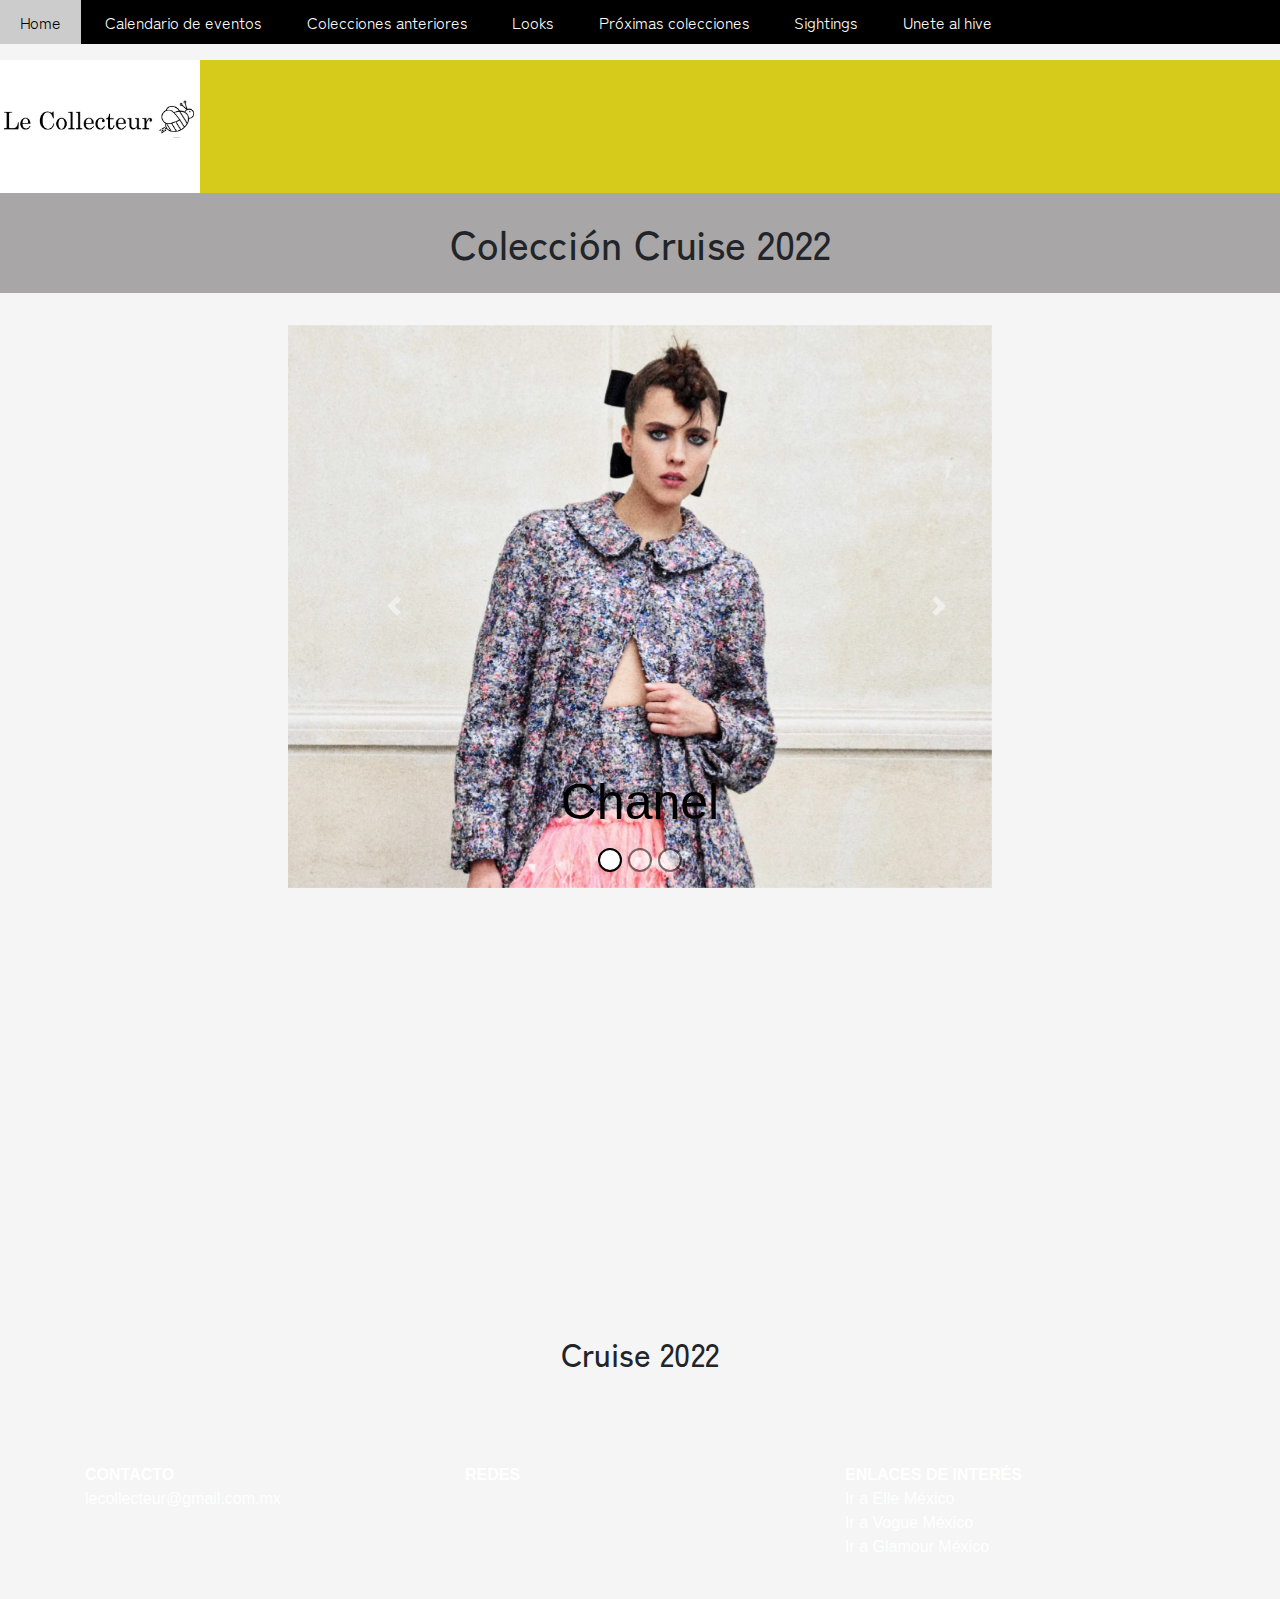
==== index.html @ 97669543 "primer commit" ====
<!DOCTYPE html>
<html lang="es">
  <head>
    <meta charset="UTF-8" />
    <meta http-equiv="X-UA-Compatible" content="IE=edge" />
    <meta name="viewport" content="width=device-width, initial-scale=1.0" />
    <!--CSS Bootstrap-->
    <link
      href="https://cdn.jsdelivr.net/npm/bootstrap@5.1.3/dist/css/bootstrap.min.css"
      rel="stylesheet"
      integrity="sha384-1BmE4kWBq78iYhFldvKuhfTAU6auU8tT94WrHftjDbrCEXSU1oBoqyl2QvZ6jIW3"
      crossorigin="anonymous"
    />

    <!--Carousel Bootstrap-->
    <link rel="stylesheet" href="https://maxcdn.bootstrapcdn.com/bootstrap/4.5.2/css/bootstrap.min.css">
  <script src="https://ajax.googleapis.com/ajax/libs/jquery/3.5.1/jquery.min.js"></script>
  <script src="https://cdnjs.cloudflare.com/ajax/libs/popper.js/1.16.0/umd/popper.min.js"></script>
  <script src="https://maxcdn.bootstrapcdn.com/bootstrap/4.5.2/js/bootstrap.min.js"></script>

    <!--CDN Font Awesome-->
    <link
      rel="stylesheet"
      href="https://cdnjs.cloudflare.com/ajax/libs/font-awesome/6.0.0-beta2/css/all.min.css"
      integrity="sha512-YWzhKL2whUzgiheMoBFwW8CKV4qpHQAEuvilg9FAn5VJUDwKZZxkJNuGM4XkWuk94WCrrwslk8yWNGmY1EduTA=="
      crossorigin="anonymous"
      referrerpolicy="no-referrer"
    />

    <!--Metaetiquetas-->
    <title>Le Collecteur: Todas las colecciones</title>
    <meta name="description" content="Le Collecteur reune todas las colecciones por temporada de las casas de moda más importantes. Incluye los looks de las colecciones, fotos de las celebridades invitadas a los desfiles, calendario de próximos eventos e información de utilidad para los seguidores de la alta costura">
    <meta name="keywords" content="Chanel, Prada, Dior, YSL, Gucci, McQueen, Moschino, MiuMiu, haute couture, alta costura, desfile, colecciones, Spring, Summer, Cruise, Fall, Winter">

    <link
      href="https://fonts.googleapis.com/css2?family=Zen+Kaku+Gothic+Antique&display=swap"
      rel="stylesheet"
    />
    <link rel="stylesheet" href="SCSSlecollecteur\estiloslecollecteur.css"/>
  </head>
  <body>

    <header>
      <!--Bloque BEM-->
      <nav class="nav__ul--propiedades">
        <ul class="menu">
          <li>
            <a href="index.html">Home</a>
          </li>
          <li>
            <a href="seccionesLeCollecteur/calendarioEventos.html"
              >Calendario de eventos
            </a>
          </li>
          <li>
            <a href="seccionesLeCollecteur/coleccionesAnteriores.html"
              >Colecciones anteriores</a
            >
            <ul class="submenu">
              <li><a href="">Chanel</a></li>
              <li><a href="">Dior</a></li>
              <li><a href="">Prada</a></li>
              <li><a href="">McQueen</a></li>
            </ul>
          </li>
          <li>
            <a href="seccionesLeCollecteur/looks.html">Looks</a>
          </li>
          <li>
            <a href="seccionesLeCollecteur/proximasColecciones.html"
              >Próximas colecciones</a
            ><!--En esta sección va la tabla del desafío 2-->
          </li>
          <li>
            <a href="seccionesLeCollecteur/sightings.html">Sightings</a>
          </li>
          <li>
            <a href="seccionesLeCollecteur/uneteAlhive.html">Unete al hive</a
            ><!--En esta sección se incluye el formulario del desafío 2-->
          </li>
        </ul>
      </nav>
    </header>
    <!--Bloque BEM-->
    <div class="div--fondologo">
      <img src="seccionesLeCollecteur/img/LogoLeCollecteur.png" width="200" />
    </div>

    <!--Bloque BEM-->
    <h1 id="titulo1" class="body__h1--formato">Colección Cruise 2022</h1>
    <br />
    <main>
      <section>

        <!--Aqui va el carrousel para seleccionar las colecciones-->
        <!--Carousel con Bootstrap y JavaScript-->
    <div class="sec mx-auto" >
      <div id="demo" class="carousel slide" data-ride="carousel">

        <!-- Indicators -->
        <ul class="carousel-indicators">
          <li data-target="#demo" data-slide-to="0" class="active"></li>
          <li data-target="#demo" data-slide-to="1"></li>
          <li data-target="#demo" data-slide-to="2"></li>
        </ul>
      
        <!-- The slideshow -->
        <div class="carousel-inner">
          <div class="carousel-item active">
            <img src="/CSSlecollecteur/img/CarouselIndex/Cruise2022/chanel.jpg" alt="Chanel" width="810" height="440">
            <div class="carousel-caption">
              <h3>Chanel</h3>
              <p></p>
            </div>
          </div>
          <div class="carousel-item">
            <img src="/CSSlecollecteur/img/CarouselIndex/Cruise2022/dior.jpg" alt="Dior" width="810" height="440" >
            <div class="carousel-caption">
              <h3>Dior</h3>
              <p></p>
            </div>
          </div>
          <div class="carousel-item">
            <img src="/CSSlecollecteur/img/CarouselIndex/Cruise2022/moschino.jpg" alt="Moschino" width="810" height="440">
            <div class="carousel-caption">
              <h3>Moschino</h3>
              <p></p>
            </div>
          </div>
        </div>
      
        <!-- Left and right controls -->
        <a class="carousel-control-prev" href="#demo" data-slide="prev">
          <span class="carousel-control-prev-icon"></span>
        </a>
        <a class="carousel-control-next" href="#demo" data-slide="next">
          <span class="carousel-control-next-icon"></span>
        </a>
      
      </div>
    </div>
      <br/>
      <br/>
      <br/>

      <iframe width="560" height="315" src="https://www.youtube.com/embed/4XrSB3paj0o" title="YouTube video player" frameborder="0" allow="accelerometer; autoplay; clipboard-write; encrypted-media; gyroscope; picture-in-picture" allowfullscreen></iframe>

      </section>
      <br />
      <br />
      <!--Bloque BEM-->
      <h2 class="main__h2--propiedades">Cruise 2022</h2>
    </main>
    <br />
    <br />
    <!--Footer-->
    <footer class="bg-black text-white py-4">
      <div class="container">
        <nav class="row">
          <!--Contacto-->
          <ul class="col-4 list-unstyled">
            <li class="font-weight-bold text-uppercase">Contacto</li>
            <li>
              <a href="#" class="text-reset">lecollecteur@gmail.com.mx</a>
            </li>
          </ul>
          <!--Redes-->
          <ul class="col-4 list-unstyled">
            <li class="font-weight-bold text-uppercase">Redes</li>
            <li class="d-flex justify-content-between">
              <!--Facebook-->
              <a target="blank" href="https://www.facebook.com/" class="text-reset"><i class="fab fa-facebook"></i></a>
              <!--Twitter-->
              <a target="blank" href="https://www.twitter.com/" class="text-reset"><i class="fab fa-twitter"></i></a>
              <!--Instagram-->
              <a target="blank" href="https://www.instagram.com/" class="text-reset"
                ><i class="fab fa-instagram"></i
              ></a>
            </li>
          </ul>
          <!--Enlaces de interés-->
          <ul class="col-4 list-unstyled">
            <li class="font-weight-bold text-uppercase">Enlaces de Interés</li>
            <li>
              <a target="blank" href="https://elle.mx/" class="text-reset"
                >Ir a Elle México</a
              >
            </li> 
            <li>
              <a target="blank" href="https://www.vogue.mx/" class="text-reset"
                >Ir a Vogue México</a
              >
            </li>
            <li>
              <a
                target="blank" href="https://www.glamour.mx/" class="text-reset"
                >Ir a Glamour México</a
              >
            </li>
          </ul>
        </nav>
      </div>
    </footer>

    <!--CDN JAVA Bootstrap-->
    <script
      src="https://cdn.jsdelivr.net/npm/@popperjs/core@2.10.2/dist/umd/popper.min.js"
      integrity="sha384-7+zCNj/IqJ95wo16oMtfsKbZ9ccEh31eOz1HGyDuCQ6wgnyJNSYdrPa03rtR1zdB"
      crossorigin="anonymous"
    ></script>
    <script
      src="https://cdn.jsdelivr.net/npm/bootstrap@5.1.3/dist/js/bootstrap.min.js"
      integrity="sha384-QJHtvGhmr9XOIpI6YVutG+2QOK9T+ZnN4kzFN1RtK3zEFEIsxhlmWl5/YESvpZ13"
      crossorigin="anonymous"
    ></script>
  </body>
</html>
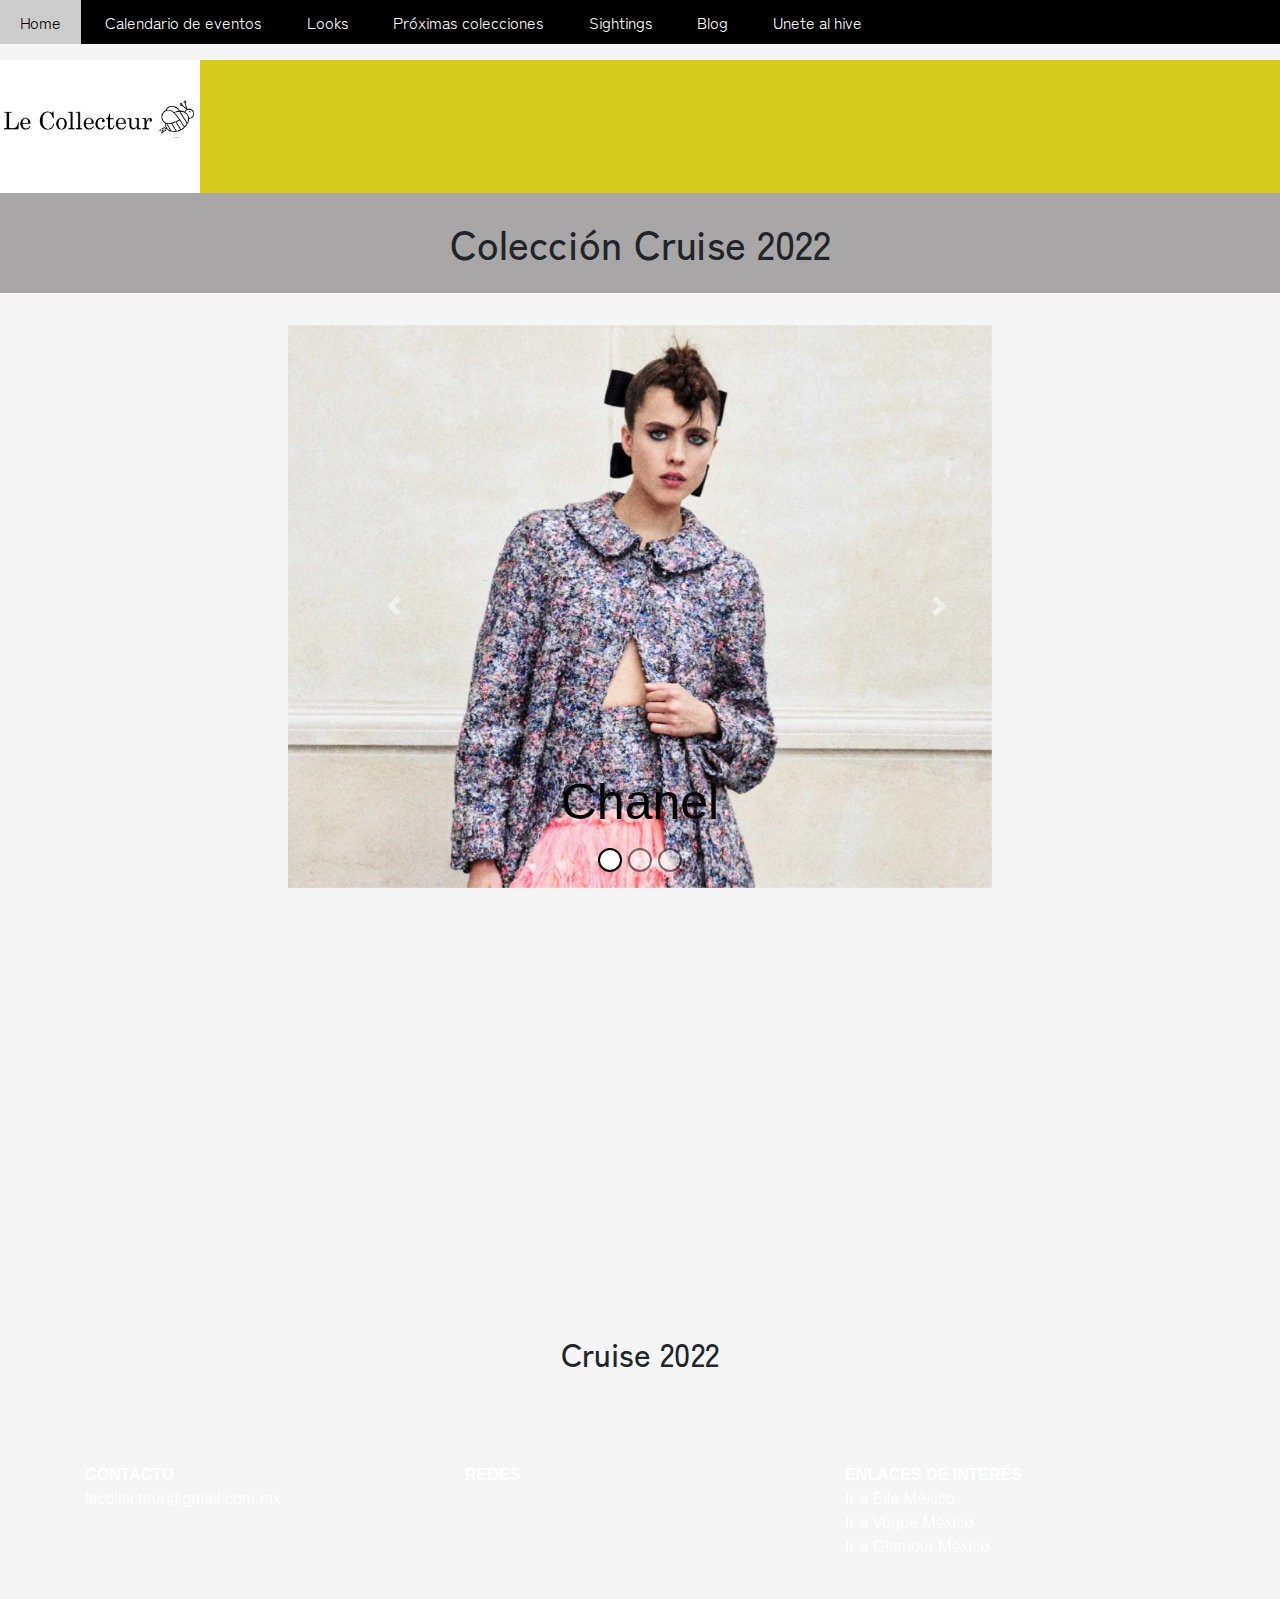
==== commit cbd0795a: "cambios en las seccionesy barra de navegación" ====
--- a/index.html
+++ b/index.html
@@ -13,10 +13,13 @@
     />
 
     <!--Carousel Bootstrap-->
-    <link rel="stylesheet" href="https://maxcdn.bootstrapcdn.com/bootstrap/4.5.2/css/bootstrap.min.css">
-  <script src="https://ajax.googleapis.com/ajax/libs/jquery/3.5.1/jquery.min.js"></script>
-  <script src="https://cdnjs.cloudflare.com/ajax/libs/popper.js/1.16.0/umd/popper.min.js"></script>
-  <script src="https://maxcdn.bootstrapcdn.com/bootstrap/4.5.2/js/bootstrap.min.js"></script>
+    <link
+      rel="stylesheet"
+      href="https://maxcdn.bootstrapcdn.com/bootstrap/4.5.2/css/bootstrap.min.css"
+    />
+    <script src="https://ajax.googleapis.com/ajax/libs/jquery/3.5.1/jquery.min.js"></script>
+    <script src="https://cdnjs.cloudflare.com/ajax/libs/popper.js/1.16.0/umd/popper.min.js"></script>
+    <script src="https://maxcdn.bootstrapcdn.com/bootstrap/4.5.2/js/bootstrap.min.js"></script>
 
     <!--CDN Font Awesome-->
     <link
@@ -29,17 +32,22 @@
 
     <!--Metaetiquetas-->
     <title>Le Collecteur: Todas las colecciones</title>
-    <meta name="description" content="Le Collecteur reune todas las colecciones por temporada de las casas de moda más importantes. Incluye los looks de las colecciones, fotos de las celebridades invitadas a los desfiles, calendario de próximos eventos e información de utilidad para los seguidores de la alta costura">
-    <meta name="keywords" content="Chanel, Prada, Dior, YSL, Gucci, McQueen, Moschino, MiuMiu, haute couture, alta costura, desfile, colecciones, Spring, Summer, Cruise, Fall, Winter">
+    <meta
+      name="description"
+      content="Le Collecteur reune todas las colecciones por temporada de las casas de moda más importantes. Incluye los looks de las colecciones, fotos de las celebridades invitadas a los desfiles, calendario de próximos eventos e información de utilidad para los seguidores de la alta costura"
+    />
+    <meta
+      name="keywords"
+      content="Chanel, Prada, Dior, YSL, Gucci, McQueen, Moschino, MiuMiu, haute couture, alta costura, desfile, colecciones, Spring, Summer, Cruise, Fall, Winter"
+    />
 
     <link
       href="https://fonts.googleapis.com/css2?family=Zen+Kaku+Gothic+Antique&display=swap"
       rel="stylesheet"
     />
-    <link rel="stylesheet" href="SCSSlecollecteur\estiloslecollecteur.css"/>
+    <link rel="stylesheet" href="SCSSlecollecteur\estiloslecollecteur.css" />
   </head>
   <body>
-
     <header>
       <!--Bloque BEM-->
       <nav class="nav__ul--propiedades">
@@ -48,14 +56,16 @@
             <a href="index.html">Home</a>
           </li>
           <li>
-            <a href="seccionesLeCollecteur/calendarioEventos.html"
-              >Calendario de eventos
-            </a>
-          </li>
-          <li>
-            <a href="seccionesLeCollecteur/coleccionesAnteriores.html"
-              >Colecciones anteriores</a
-            >
+            <a href="calendarioEventos.html">Calendario de eventos</a>
+          </li>
+          <li>
+            <a href="looks.html">Looks</a>
+          </li>
+          <li>
+            <a href="proximasColecciones.html">Próximas colecciones</a>
+          </li>
+          <li>
+            <a href="sightings.html">Sightings</a>
             <ul class="submenu">
               <li><a href="">Chanel</a></li>
               <li><a href="">Dior</a></li>
@@ -64,19 +74,10 @@
             </ul>
           </li>
           <li>
-            <a href="seccionesLeCollecteur/looks.html">Looks</a>
-          </li>
-          <li>
-            <a href="seccionesLeCollecteur/proximasColecciones.html"
-              >Próximas colecciones</a
-            ><!--En esta sección va la tabla del desafío 2-->
-          </li>
-          <li>
-            <a href="seccionesLeCollecteur/sightings.html">Sightings</a>
-          </li>
-          <li>
-            <a href="seccionesLeCollecteur/uneteAlhive.html">Unete al hive</a
-            ><!--En esta sección se incluye el formulario del desafío 2-->
+            <a href="blog.html">Blog</a>
+          </li>
+          <li>
+            <a href="uneteAlhive.html">Unete al hive</a>
           </li>
         </ul>
       </nav>
@@ -91,60 +92,79 @@
     <br />
     <main>
       <section>
-
         <!--Aqui va el carrousel para seleccionar las colecciones-->
         <!--Carousel con Bootstrap y JavaScript-->
-    <div class="sec mx-auto" >
-      <div id="demo" class="carousel slide" data-ride="carousel">
-
-        <!-- Indicators -->
-        <ul class="carousel-indicators">
-          <li data-target="#demo" data-slide-to="0" class="active"></li>
-          <li data-target="#demo" data-slide-to="1"></li>
-          <li data-target="#demo" data-slide-to="2"></li>
-        </ul>
-      
-        <!-- The slideshow -->
-        <div class="carousel-inner">
-          <div class="carousel-item active">
-            <img src="/CSSlecollecteur/img/CarouselIndex/Cruise2022/chanel.jpg" alt="Chanel" width="810" height="440">
-            <div class="carousel-caption">
-              <h3>Chanel</h3>
-              <p></p>
+        <div class="sec mx-auto">
+          <div id="demo" class="carousel slide" data-ride="carousel">
+            <!-- Indicators -->
+            <ul class="carousel-indicators">
+              <li data-target="#demo" data-slide-to="0" class="active"></li>
+              <li data-target="#demo" data-slide-to="1"></li>
+              <li data-target="#demo" data-slide-to="2"></li>
+            </ul>
+
+            <!-- The slideshow -->
+            <div class="carousel-inner">
+              <div class="carousel-item active">
+                <img
+                  src="/CSSlecollecteur/img/CarouselIndex/Cruise2022/chanel.jpg"
+                  alt="Chanel"
+                  width="810"
+                  height="440"
+                />
+                <div class="carousel-caption">
+                  <h3>Chanel</h3>
+                  <p></p>
+                </div>
+              </div>
+              <div class="carousel-item">
+                <img
+                  src="/CSSlecollecteur/img/CarouselIndex/Cruise2022/dior.jpg"
+                  alt="Dior"
+                  width="810"
+                  height="440"
+                />
+                <div class="carousel-caption">
+                  <h3>Dior</h3>
+                  <p></p>
+                </div>
+              </div>
+              <div class="carousel-item">
+                <img
+                  src="/CSSlecollecteur/img/CarouselIndex/Cruise2022/moschino.jpg"
+                  alt="Moschino"
+                  width="810"
+                  height="440"
+                />
+                <div class="carousel-caption">
+                  <h3>Moschino</h3>
+                  <p></p>
+                </div>
+              </div>
             </div>
-          </div>
-          <div class="carousel-item">
-            <img src="/CSSlecollecteur/img/CarouselIndex/Cruise2022/dior.jpg" alt="Dior" width="810" height="440" >
-            <div class="carousel-caption">
-              <h3>Dior</h3>
-              <p></p>
-            </div>
-          </div>
-          <div class="carousel-item">
-            <img src="/CSSlecollecteur/img/CarouselIndex/Cruise2022/moschino.jpg" alt="Moschino" width="810" height="440">
-            <div class="carousel-caption">
-              <h3>Moschino</h3>
-              <p></p>
-            </div>
+
+            <!-- Left and right controls -->
+            <a class="carousel-control-prev" href="#demo" data-slide="prev">
+              <span class="carousel-control-prev-icon"></span>
+            </a>
+            <a class="carousel-control-next" href="#demo" data-slide="next">
+              <span class="carousel-control-next-icon"></span>
+            </a>
           </div>
         </div>
-      
-        <!-- Left and right controls -->
-        <a class="carousel-control-prev" href="#demo" data-slide="prev">
-          <span class="carousel-control-prev-icon"></span>
-        </a>
-        <a class="carousel-control-next" href="#demo" data-slide="next">
-          <span class="carousel-control-next-icon"></span>
-        </a>
-      
-      </div>
-    </div>
-      <br/>
-      <br/>
-      <br/>
-
-      <iframe width="560" height="315" src="https://www.youtube.com/embed/4XrSB3paj0o" title="YouTube video player" frameborder="0" allow="accelerometer; autoplay; clipboard-write; encrypted-media; gyroscope; picture-in-picture" allowfullscreen></iframe>
-
+        <br />
+        <br />
+        <br />
+
+        <iframe
+          width="560"
+          height="315"
+          src="https://www.youtube.com/embed/4XrSB3paj0o"
+          title="YouTube video player"
+          frameborder="0"
+          allow="accelerometer; autoplay; clipboard-write; encrypted-media; gyroscope; picture-in-picture"
+          allowfullscreen
+        ></iframe>
       </section>
       <br />
       <br />
@@ -169,11 +189,24 @@
             <li class="font-weight-bold text-uppercase">Redes</li>
             <li class="d-flex justify-content-between">
               <!--Facebook-->
-              <a target="blank" href="https://www.facebook.com/" class="text-reset"><i class="fab fa-facebook"></i></a>
+              <a
+                target="blank"
+                href="https://www.facebook.com/"
+                class="text-reset"
+                ><i class="fab fa-facebook"></i
+              ></a>
               <!--Twitter-->
-              <a target="blank" href="https://www.twitter.com/" class="text-reset"><i class="fab fa-twitter"></i></a>
+              <a
+                target="blank"
+                href="https://www.twitter.com/"
+                class="text-reset"
+                ><i class="fab fa-twitter"></i
+              ></a>
               <!--Instagram-->
-              <a target="blank" href="https://www.instagram.com/" class="text-reset"
+              <a
+                target="blank"
+                href="https://www.instagram.com/"
+                class="text-reset"
                 ><i class="fab fa-instagram"></i
               ></a>
             </li>
@@ -185,7 +218,7 @@
               <a target="blank" href="https://elle.mx/" class="text-reset"
                 >Ir a Elle México</a
               >
-            </li> 
+            </li>
             <li>
               <a target="blank" href="https://www.vogue.mx/" class="text-reset"
                 >Ir a Vogue México</a
@@ -193,7 +226,9 @@
             </li>
             <li>
               <a
-                target="blank" href="https://www.glamour.mx/" class="text-reset"
+                target="blank"
+                href="https://www.glamour.mx/"
+                class="text-reset"
                 >Ir a Glamour México</a
               >
             </li>
